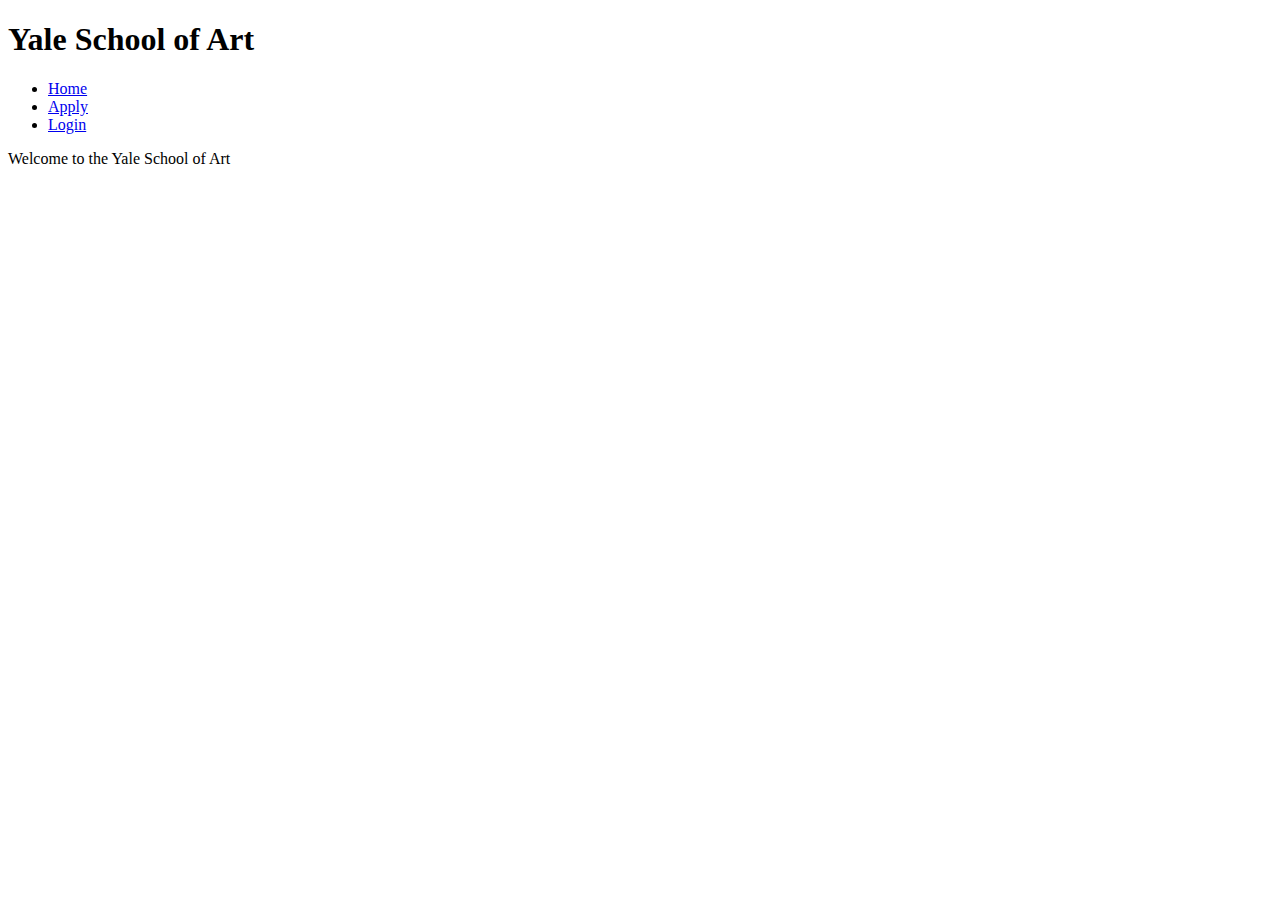
==== apply.html @ 20f199f4 "Added reset" ====
<!DOCTYPE html>
<html lang="en" class="nojs">
  <head>
    <title>Yale School of Art</title>
    <meta charset="utf-8">
    <meta name="viewport" content="width=device-width,initial-scale=1.0,shrink-to-fit=no">
    <link rel="stylesheet" media="screen" href="css/screen.css">
    <link rel="stylesheet" media="screen" href="css/style.css">
  </head>
  <body>
    <header>
      <h1>Yale School of Art</h1>
      <nav>
          <ul>
              <li><a href="index.html">Home</a></li>
              <li><a href="apply.html">Apply</a></li>
              <li><a href="login.html">Login</a></li>
          </ul>
      </nav>
   </header>
   <section class="welcome">
      <p>Welcome to the Yale School of Art</p>
   </section>
    <main id="content">
    </main>
    <script src="js/site.js"></script>
  </body>
</html>
---- css/style.css ----
/* css for homepage to be added */
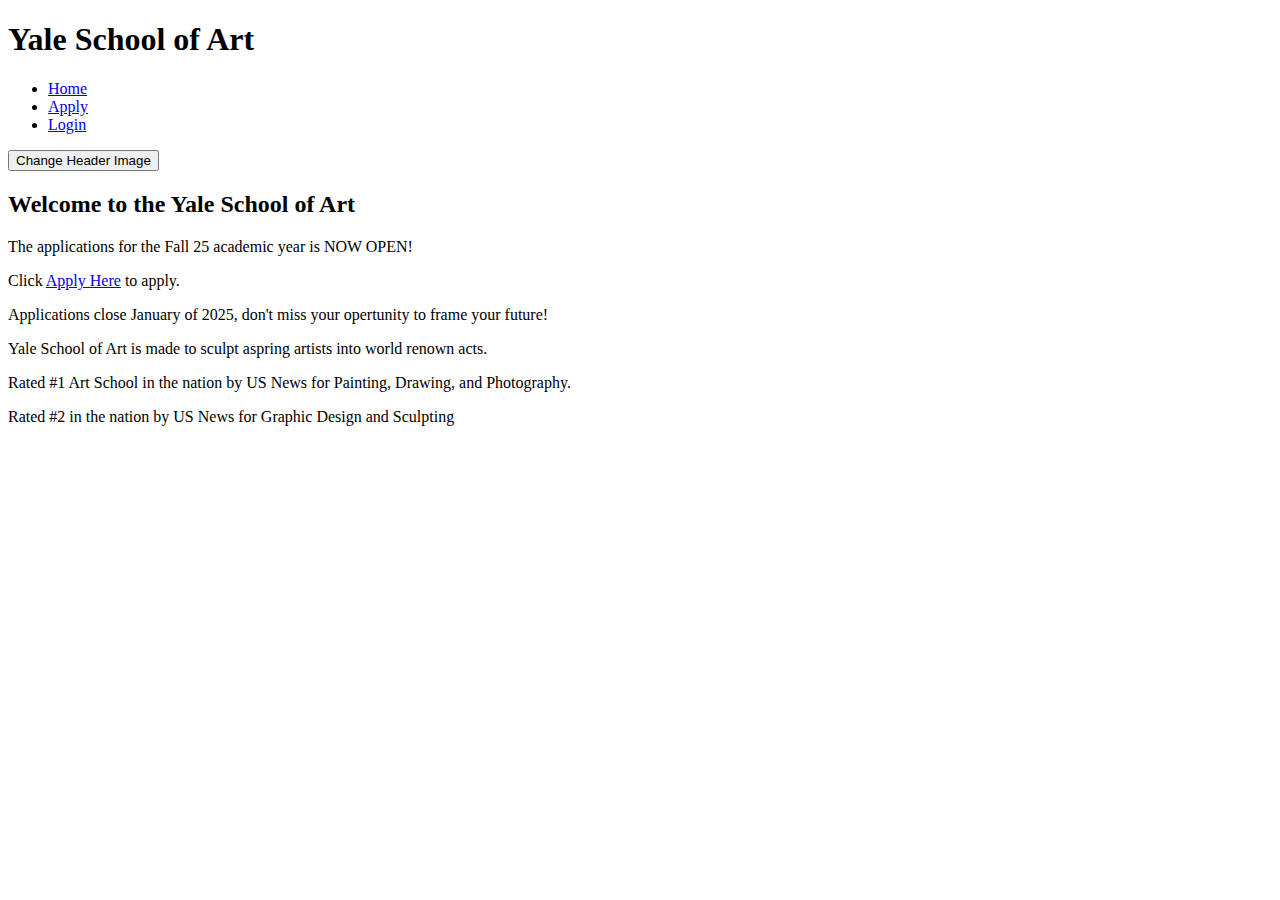
==== commit 87579c3f: "added more body" ====
--- a/apply.html
+++ b/apply.html
@@ -16,10 +16,18 @@
               <li><a href="apply.html">Apply</a></li>
               <li><a href="login.html">Login</a></li>
           </ul>
+          <button id="change-image-btn">Change Header Image</button>
       </nav>
    </header>
-   <section class="welcome">
-      <p>Welcome to the Yale School of Art</p>
+   <section class="main">
+      <h2>Welcome to the Yale School of Art</h2>
+      <p>The applications for the Fall 25 academic year is NOW OPEN!</p>
+      <p>Click <a href="https://apply.art.yale.edu/apply/">Apply Here</a> to apply.</p>
+      <p>Applications close January of 2025, don't miss your opertunity to frame your future!</p>
+      <p>Yale School of Art is made to sculpt aspring artists into world renown acts.</p>
+      <p>Rated #1 Art School in the nation by US News for Painting, Drawing, and Photography.</p>
+      <p>Rated #2 in the nation by US News for Graphic Design and Sculpting</p>
+      <p></p>
    </section>
     <main id="content">
     </main>
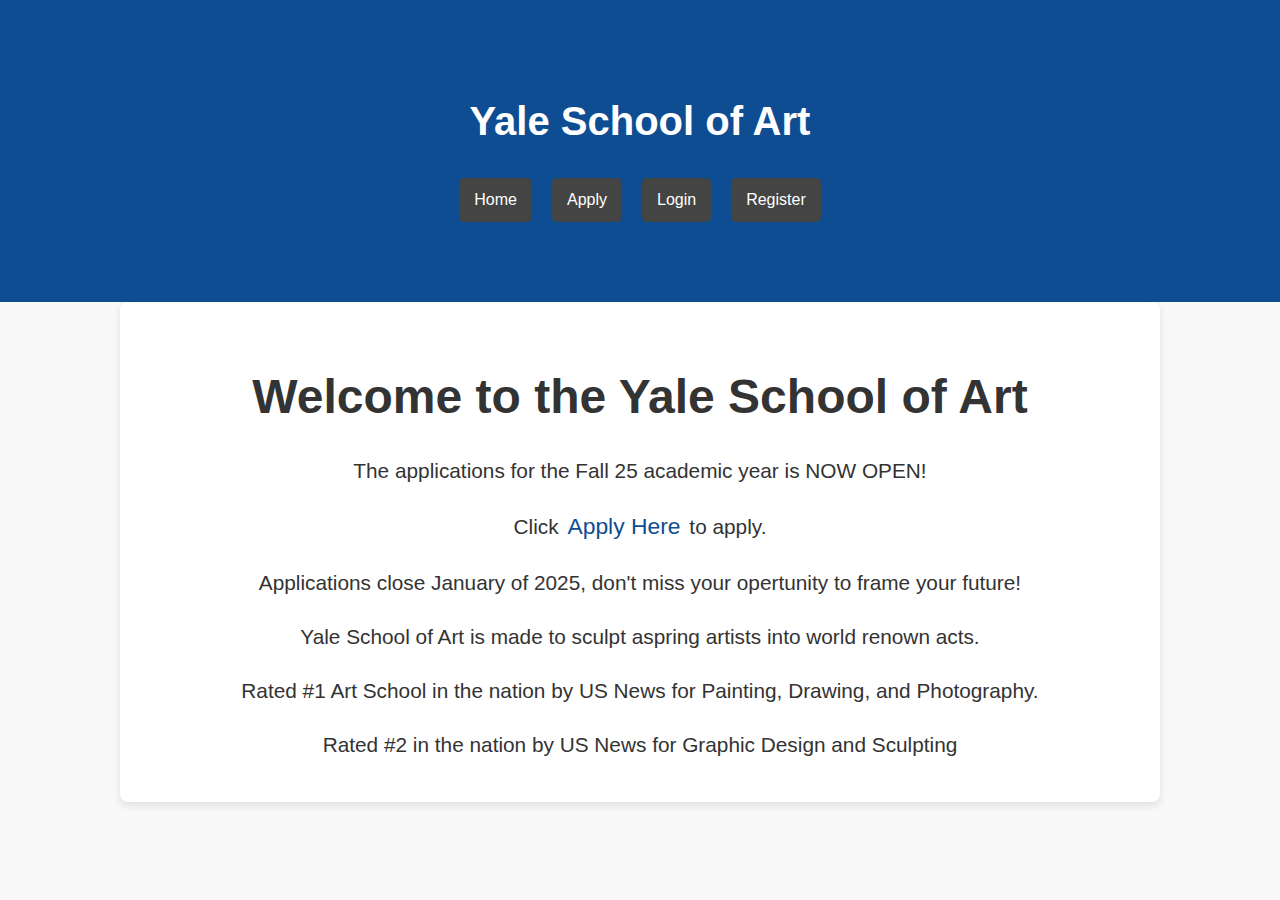
==== commit a005ecf7: "lowercase,action="#null"," ====
--- a/apply.html
+++ b/apply.html
@@ -4,31 +4,32 @@
     <title>Yale School of Art</title>
     <meta charset="utf-8">
     <meta name="viewport" content="width=device-width,initial-scale=1.0,shrink-to-fit=no">
-    <link rel="stylesheet" media="screen" href="css/screen.css">
+    <link rel="stylesheet" media="screen" href="css/reset.css">
     <link rel="stylesheet" media="screen" href="css/style.css">
   </head>
   <body>
     <header>
       <h1>Yale School of Art</h1>
       <nav>
-          <ul>
-              <li><a href="index.html">Home</a></li>
-              <li><a href="apply.html">Apply</a></li>
-              <li><a href="login.html">Login</a></li>
-          </ul>
-          <button id="change-image-btn">Change Header Image</button>
+        <ul>
+          <li><a href="/project-2/index.html">Home</a></li>
+          <li><a href="/project-2/apply.html">Apply</a></li>
+          <li><a href="/project-2/login.html">Login</a></li>
+          <li><a href="/project-2/register.html">Register</a></li>
+        </ul>
+        <button id="change-image-btn">Change Header Image</button>
       </nav>
-   </header>
-   <section class="main">
-      <h2>Welcome to the Yale School of Art</h2>
-      <p>The applications for the Fall 25 academic year is NOW OPEN!</p>
-      <p>Click <a href="https://apply.art.yale.edu/apply/">Apply Here</a> to apply.</p>
-      <p>Applications close January of 2025, don't miss your opertunity to frame your future!</p>
-      <p>Yale School of Art is made to sculpt aspring artists into world renown acts.</p>
-      <p>Rated #1 Art School in the nation by US News for Painting, Drawing, and Photography.</p>
-      <p>Rated #2 in the nation by US News for Graphic Design and Sculpting</p>
-      <p></p>
-   </section>
+  </header>
+  <section class="main">
+    <h2>Welcome to the Yale School of Art</h2>
+    <p>The applications for the Fall 25 academic year is NOW OPEN!</p>
+    <p>Click <a href="https://apply.art.yale.edu/apply/">Apply Here</a> to apply.</p>
+    <p>Applications close January of 2025, don't miss your opertunity to frame your future!</p>
+    <p>Yale School of Art is made to sculpt aspring artists into world renown acts.</p>
+    <p>Rated #1 Art School in the nation by US News for Painting, Drawing, and Photography.</p>
+    <p>Rated #2 in the nation by US News for Graphic Design and Sculpting</p>
+    <p></p>
+  </section>
     <main id="content">
     </main>
     <script src="js/site.js"></script>
--- a/css/style.css
+++ b/css/style.css
@@ -1 +1,310 @@
-/* css for homepage to be added */+/* General Styles */
+body {
+  font-family: Arial, sans-serif;
+  line-height: 1.5;
+  color: #333;
+  background-color: #f9f9f9;
+  margin: 0;
+  padding: 0;
+}
+
+/* Header */
+header {
+  background-color: #0f4d92;
+  color: white;
+  padding: 20px;
+  text-align: center;
+}
+
+header nav ul {
+  display: flex;
+  justify-content: center;
+  list-style: none; /* Prevent bullets */
+  padding: 0;
+}
+
+header nav ul li {
+  margin: 0 10px;
+}
+
+header nav ul li a {
+  color: white;
+  text-decoration: none;
+  padding: 10px 15px;
+  background-color: #444;
+  border-radius: 5px;
+  display: block;
+}
+
+header nav ul li a:hover {
+  background-color: #555;
+}
+
+/* Welcome Section */
+.welcome {
+  text-align: center;
+  padding: 20px;
+  background-color: #fff;
+  margin: 20px auto;
+  max-width: 800px;
+  border-radius: 10px;
+  box-shadow: 0 4px 8px rgba(0, 0, 0, 0.1);
+}
+
+/* Events Section */
+.events {
+  margin: 20px auto;
+  max-width: 800px;
+  background-color: #fff;
+  padding: 20px;
+  border-radius: 10px;
+  box-shadow: 0 4px 8px rgba(0, 0, 0, 0.1);
+}
+
+.events h2 {
+  margin-bottom: 15px;
+  text-align: center;
+}
+
+.events table {
+  width: 100%;
+  border-collapse: collapse;
+  text-align: center;
+}
+
+.events table th,
+.events table td {
+  padding: 10px;
+  border: 1px solid #ddd;
+}
+
+.events table th {
+  background-color: #f4f4f4;
+  font-weight: bold;
+}
+
+/* Bulletin Board Section */
+.bulletin-board {
+  margin: 20px auto;
+  max-width: 800px;
+  background-color: #fff;
+  padding: 20px;
+  border-radius: 10px;
+  box-shadow: 0 4px 8px rgba(0, 0, 0, 0.1);
+}
+
+.bulletin-board h2 {
+  margin-bottom: 15px;
+  text-align: center;
+}
+
+.bulletin-board .post {
+  padding: 15px;
+  margin-bottom: 10px;
+  background-color: #f9f9f9;
+  border: 1px solid #ddd;
+  border-radius: 5px;
+}
+
+/* Footer */
+footer {
+  text-align: center;
+  background-color: #0f4d92;
+  color: white;
+  padding: 10px;
+}
+
+/* Buttons */
+#change-image-btn {
+    display: none;
+    margin-top: 3rem;
+    padding: 1rem;
+    background-color: #0f4d92;
+    color: #fff;
+    border: none;
+    cursor: pointer;
+    text-align: center;
+}
+
+nav:hover #change-image-btn {
+    display: block;
+}
+
+/* Main Content */
+.main {
+    max-width: 800px;
+    margin: 0 auto;
+    padding: 20px;
+    text-align: center;
+    background-color: #fff;
+    border-radius: 8px; /* Add some design elements */
+    box-shadow: 0 4px 8px rgba(0, 0, 0, 0.1);
+}
+
+.main h2 {
+    font-size: 2em;
+    margin-bottom: 20px;
+}
+
+.main p {
+    font-size: 1.1em;
+    line-height: 1.6;
+    margin-bottom: 15px;
+}
+
+.main a {
+    font-size: 1.1em;
+    text-decoration: none;
+    color: #0f4d92;
+    padding: 0 3px;
+}
+
+/* Forms */
+.container {
+    width: 100%;
+    max-width: 400px;
+    background-color: #fff;
+    border-radius: 8px;
+    box-shadow: 0 4px 8px rgba(0, 0, 0, 0.1);
+    overflow: hidden; /* Ensure no content overflows */
+}
+
+.siteTitle {
+    width: 100%;
+    margin: 0;
+    padding: 10px;
+    color: white;
+    background-color: #2960A0;
+    text-align: center; /* Reset alignment */
+}
+
+.pageTitle {
+    font-size: 24px;
+    font-weight: bold;
+    margin-bottom: 20px;
+    text-align: center;
+}
+
+.formContainer {
+    padding: 20px;
+}
+
+#register_form, #login_form {
+    display: flex;
+    flex-direction: column;
+    gap: 15px;
+}
+
+.input-group {
+    display: flex;
+    align-items: center;
+    border: 1px solid #ccc;
+    padding: 10px;
+    border-radius: 5px;
+}
+
+.icon {
+    margin-right: 10px;
+}
+
+input {
+    width: 100%;
+    padding: 8px;
+    border: none;
+    outline: none;
+}
+
+.btn {
+    width: 100%;
+    background-color: #007bff;
+    color: white;
+    padding: 10px;
+    border: none;
+    border-radius: 5px;
+    cursor: pointer;
+    text-align: center;
+}
+
+.btn:hover {
+    background-color: #0056b3;
+}
+
+.divider {
+    display: flex;
+    align-items: center;
+    gap: 10px;
+    margin: 20px 0;
+}
+
+.divider hr {
+    flex: 1;
+    border: none;
+    height: 1px;
+    background-color: #ccc;
+}
+
+/* Birthdate Field */
+#birthdate {
+    width: 100%;
+    display: flex;
+    gap: 5px;
+    justify-content: space-between;
+}
+
+#birthdate select {
+    width: 100%;
+    padding: 8px;
+    text-align: center;
+    border: 1px solid #ccc;
+}
+
+/* Responsive Design */
+/* Tablet Screens (768px and above) */
+@media (min-width: 768px) {
+    header h1 {
+        font-size: 2rem;
+    }
+
+    .main h2 {
+        font-size: 2.5em;
+    }
+
+    .main p {
+        font-size: 1.2em;
+    }
+
+    nav ul li a {
+        padding: 1rem 2rem;
+    }
+
+    #change-image-btn {
+        padding: 0.75rem 1.5rem;
+    }
+}
+
+/* Desktop Screens (1024px and above) */
+@media (min-width: 1024px) {
+    header {
+        padding: 4rem;
+    }
+
+    header h1 {
+        font-size: 2.5rem;
+    }
+
+    .main {
+        max-width: 1000px;
+    }
+
+    .main h2 {
+        font-size: 3em;
+    }
+
+    .main p {
+        font-size: 1.3em;
+    }
+
+    nav ul {
+        top: 40px;
+    }
+}
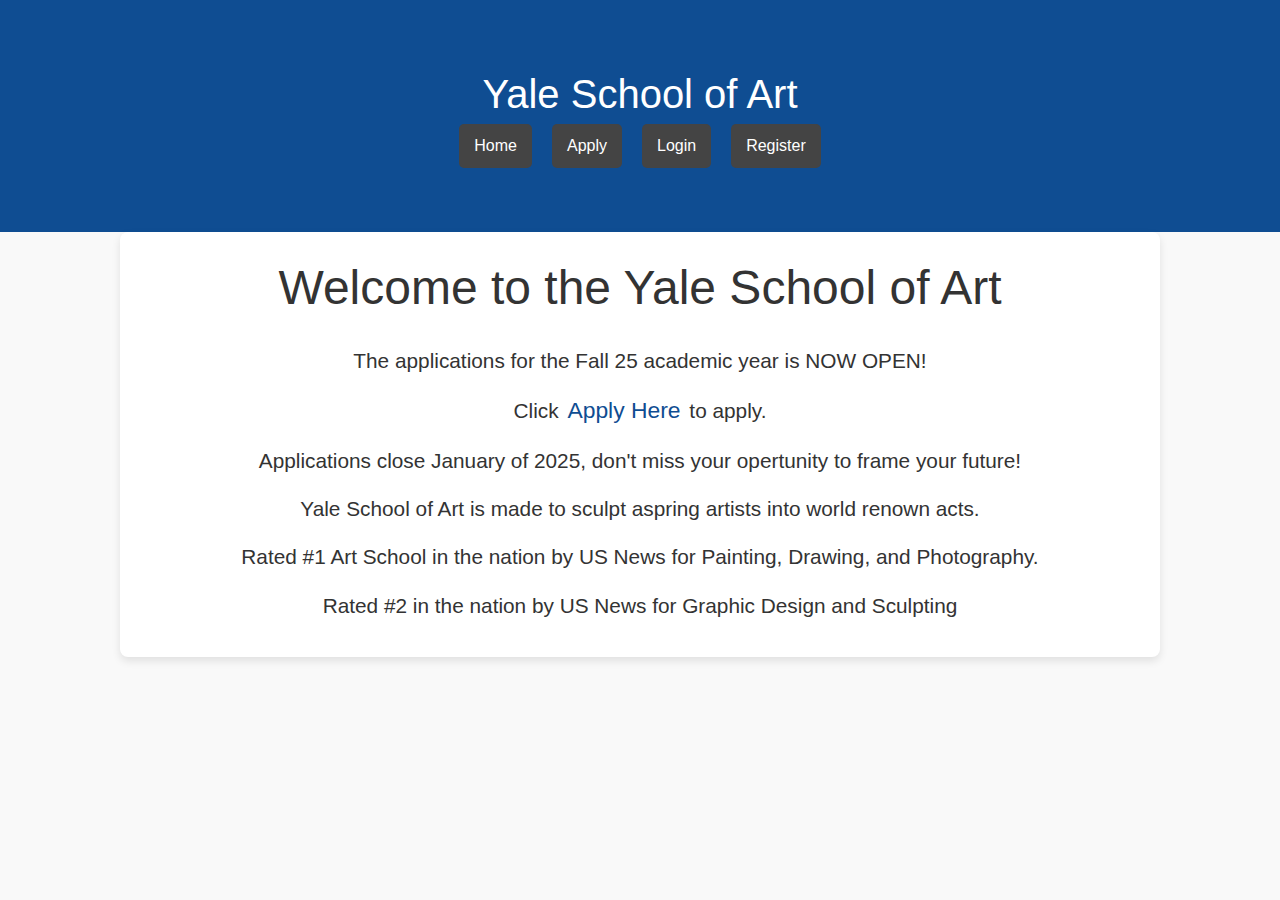
==== commit d7b5918c: "All files cascading indent space set to 2" ====
--- a/apply.html
+++ b/apply.html
@@ -1,24 +1,26 @@
 <!DOCTYPE html>
 <html lang="en" class="nojs">
-  <head>
-    <title>Yale School of Art</title>
-    <meta charset="utf-8">
-    <meta name="viewport" content="width=device-width,initial-scale=1.0,shrink-to-fit=no">
-    <link rel="stylesheet" media="screen" href="css/reset.css">
-    <link rel="stylesheet" media="screen" href="css/style.css">
-  </head>
-  <body>
-    <header>
-      <h1>Yale School of Art</h1>
-      <nav>
-        <ul>
-          <li><a href="/project-2/index.html">Home</a></li>
-          <li><a href="/project-2/apply.html">Apply</a></li>
-          <li><a href="/project-2/login.html">Login</a></li>
-          <li><a href="/project-2/register.html">Register</a></li>
-        </ul>
-        <button id="change-image-btn">Change Header Image</button>
-      </nav>
+
+<head>
+  <title>Yale School of Art</title>
+  <meta charset="utf-8">
+  <meta name="viewport" content="width=device-width,initial-scale=1.0,shrink-to-fit=no">
+  <link rel="stylesheet" media="screen" href="css/reset.css">
+  <link rel="stylesheet" media="screen" href="css/style.css">
+</head>
+
+<body>
+  <header>
+    <h1>Yale School of Art</h1>
+    <nav>
+      <ul>
+        <li><a href="/project-2/index.html">Home</a></li>
+        <li><a href="/project-2/apply.html">Apply</a></li>
+        <li><a href="/project-2/login.html">Login</a></li>
+        <li><a href="/project-2/register.html">Register</a></li>
+      </ul>
+      <button id="change-image-btn">Change Header Image</button>
+    </nav>
   </header>
   <section class="main">
     <h2>Welcome to the Yale School of Art</h2>
@@ -30,8 +32,9 @@
     <p>Rated #2 in the nation by US News for Graphic Design and Sculpting</p>
     <p></p>
   </section>
-    <main id="content">
-    </main>
-    <script src="js/site.js"></script>
-  </body>
+  <main id="content">
+  </main>
+  <script src="js/site.js"></script>
+</body>
+
 </html>--- a/css/style.css
+++ b/css/style.css
@@ -1,117 +1,118 @@
 /* General Styles */
 body {
-  font-family: Arial, sans-serif;
-  line-height: 1.5;
-  color: #333;
-  background-color: #f9f9f9;
-  margin: 0;
-  padding: 0;
+    font-family: Arial, sans-serif;
+    line-height: 1.5;
+    color: #333;
+    background-color: #f9f9f9;
+    margin: 0;
+    padding: 0;
 }
 
 /* Header */
 header {
-  background-color: #0f4d92;
-  color: white;
-  padding: 20px;
-  text-align: center;
+    background-color: #0f4d92;
+    color: white;
+    padding: 20px;
+    text-align: center;
 }
 
 header nav ul {
-  display: flex;
-  justify-content: center;
-  list-style: none; /* Prevent bullets */
-  padding: 0;
+    display: flex;
+    justify-content: center;
+    list-style: none;
+    /* Prevent bullets */
+    padding: 0;
 }
 
 header nav ul li {
-  margin: 0 10px;
+    margin: 0 10px;
 }
 
 header nav ul li a {
-  color: white;
-  text-decoration: none;
-  padding: 10px 15px;
-  background-color: #444;
-  border-radius: 5px;
-  display: block;
+    color: white;
+    text-decoration: none;
+    padding: 10px 15px;
+    background-color: #444;
+    border-radius: 5px;
+    display: block;
 }
 
 header nav ul li a:hover {
-  background-color: #555;
+    background-color: #555;
 }
 
 /* Welcome Section */
 .welcome {
-  text-align: center;
-  padding: 20px;
-  background-color: #fff;
-  margin: 20px auto;
-  max-width: 800px;
-  border-radius: 10px;
-  box-shadow: 0 4px 8px rgba(0, 0, 0, 0.1);
+    text-align: center;
+    padding: 20px;
+    background-color: #fff;
+    margin: 20px auto;
+    max-width: 800px;
+    border-radius: 10px;
+    box-shadow: 0 4px 8px rgba(0, 0, 0, 0.1);
 }
 
 /* Events Section */
 .events {
-  margin: 20px auto;
-  max-width: 800px;
-  background-color: #fff;
-  padding: 20px;
-  border-radius: 10px;
-  box-shadow: 0 4px 8px rgba(0, 0, 0, 0.1);
+    margin: 20px auto;
+    max-width: 800px;
+    background-color: #fff;
+    padding: 20px;
+    border-radius: 10px;
+    box-shadow: 0 4px 8px rgba(0, 0, 0, 0.1);
 }
 
 .events h2 {
-  margin-bottom: 15px;
-  text-align: center;
+    margin-bottom: 15px;
+    text-align: center;
 }
 
 .events table {
-  width: 100%;
-  border-collapse: collapse;
-  text-align: center;
+    width: 100%;
+    border-collapse: collapse;
+    text-align: center;
 }
 
 .events table th,
 .events table td {
-  padding: 10px;
-  border: 1px solid #ddd;
+    padding: 10px;
+    border: 1px solid #ddd;
 }
 
 .events table th {
-  background-color: #f4f4f4;
-  font-weight: bold;
+    background-color: #f4f4f4;
+    font-weight: bold;
 }
 
 /* Bulletin Board Section */
 .bulletin-board {
-  margin: 20px auto;
-  max-width: 800px;
-  background-color: #fff;
-  padding: 20px;
-  border-radius: 10px;
-  box-shadow: 0 4px 8px rgba(0, 0, 0, 0.1);
+    margin: 20px auto;
+    max-width: 800px;
+    background-color: #fff;
+    padding: 20px;
+    border-radius: 10px;
+    box-shadow: 0 4px 8px rgba(0, 0, 0, 0.1);
 }
 
 .bulletin-board h2 {
-  margin-bottom: 15px;
-  text-align: center;
+    margin-bottom: 15px;
+    text-align: center;
 }
 
 .bulletin-board .post {
-  padding: 15px;
-  margin-bottom: 10px;
-  background-color: #f9f9f9;
-  border: 1px solid #ddd;
-  border-radius: 5px;
+    padding: 15px;
+    margin-bottom: 10px;
+    background-color: #f9f9f9;
+    border: 1px solid #ddd;
+    border-radius: 5px;
 }
 
 /* Footer */
 footer {
-  text-align: center;
-  background-color: #0f4d92;
-  color: white;
-  padding: 10px;
+    text-align: center;
+    background-color: #0f4d92;
+    color: white;
+    padding: 10px;
 }
 
 /* Buttons */
@@ -137,7 +138,8 @@
     padding: 20px;
     text-align: center;
     background-color: #fff;
-    border-radius: 8px; /* Add some design elements */
+    border-radius: 8px;
+    /* Add some design elements */
     box-shadow: 0 4px 8px rgba(0, 0, 0, 0.1);
 }
 
@@ -166,7 +168,8 @@
     background-color: #fff;
     border-radius: 8px;
     box-shadow: 0 4px 8px rgba(0, 0, 0, 0.1);
-    overflow: hidden; /* Ensure no content overflows */
+    overflow: hidden;
+    /* Ensure no content overflows */
 }
 
 .siteTitle {
@@ -175,7 +178,8 @@
     padding: 10px;
     color: white;
     background-color: #2960A0;
-    text-align: center; /* Reset alignment */
+    text-align: center;
+    /* Reset alignment */
 }
 
 .pageTitle {
@@ -189,7 +193,8 @@
     padding: 20px;
 }
 
-#register_form, #login_form {
+#register_form,
+#login_form {
     display: flex;
     flex-direction: column;
     gap: 15px;
@@ -307,4 +312,4 @@
     nav ul {
         top: 40px;
     }
-}
+}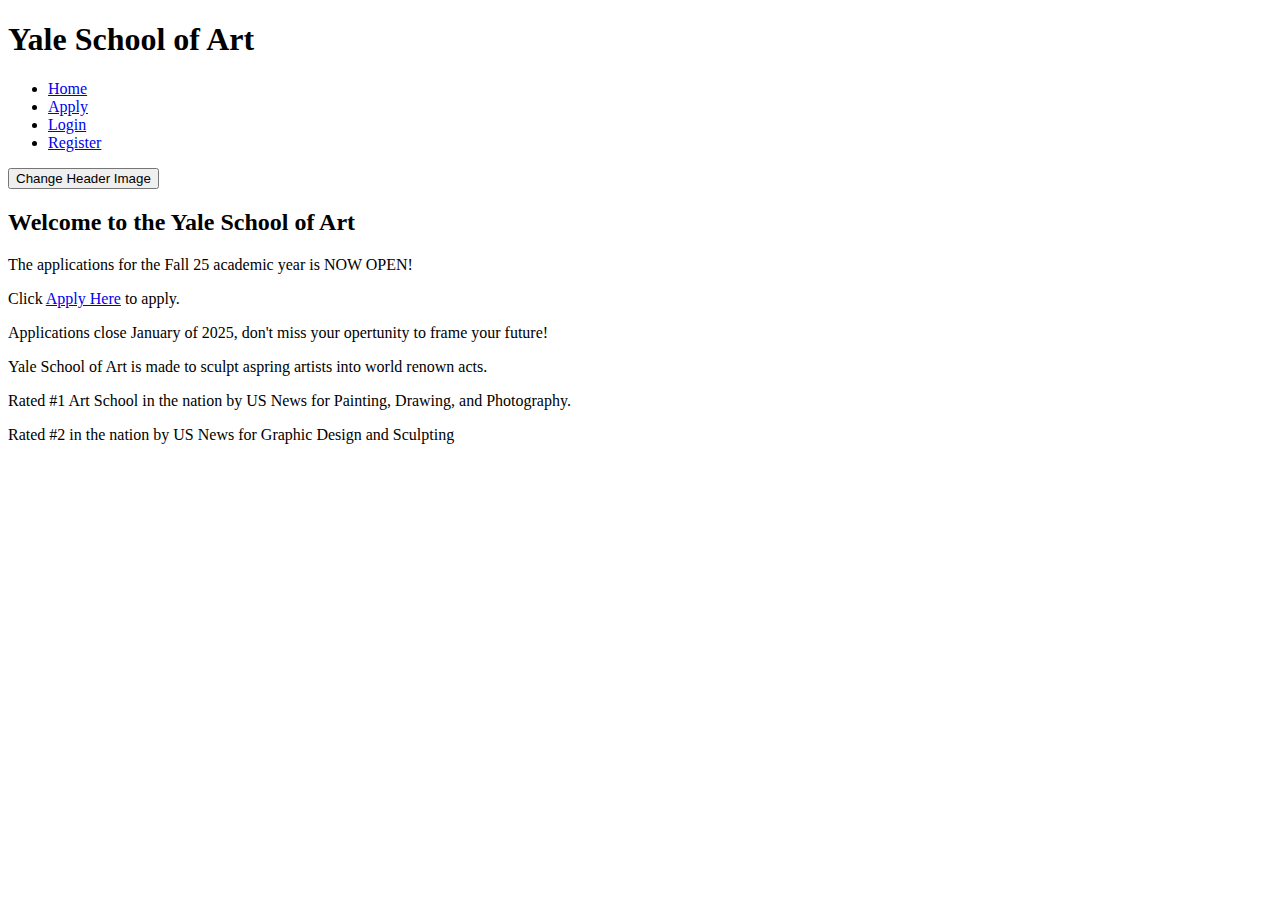
==== commit 172f5b0f: "errors resolved" ====
--- a/apply.html
+++ b/apply.html
@@ -5,8 +5,8 @@
   <title>Yale School of Art</title>
   <meta charset="utf-8">
   <meta name="viewport" content="width=device-width,initial-scale=1.0,shrink-to-fit=no">
-  <link rel="stylesheet" media="screen" href="css/reset.css">
-  <link rel="stylesheet" media="screen" href="css/style.css">
+  <link rel="stylesheet" media="screen" href="/project-2/css/reset.css">
+  <link rel="stylesheet" media="screen" href="/project-2/css/style.css">
 </head>
 
 <body>
@@ -34,7 +34,7 @@
   </section>
   <main id="content">
   </main>
-  <script src="js/site.js"></script>
+  <script src="/project-2/js/site.js"></script>
 </body>
 
 </html>